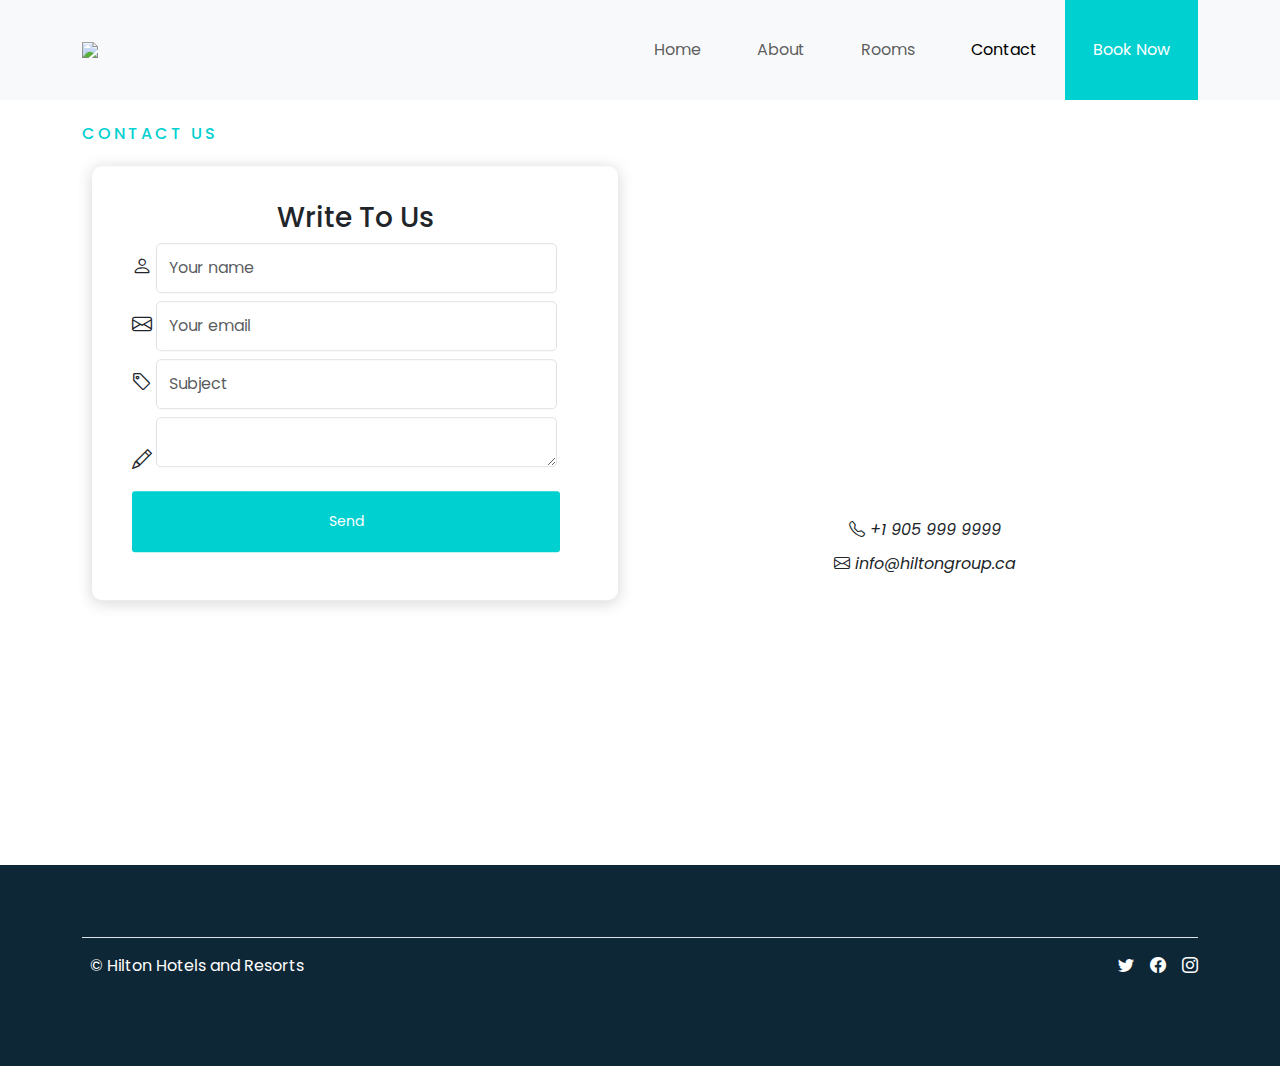
==== contact.html @ 5a2e853d "Contact Us Page Added" ====
<!DOCTYPE html>
<html lang="en">
  <head>
    <meta charset="UTF-8" />
    <meta name="viewport" content="width=device-width, initial-scale=1.0" />
    <link rel="stylesheet" href="./css/bootstrap.min.css" />
    <link rel="stylesheet" href="./css/style.css" />
    <link rel="stylesheet" href="./css/rooms.css" />
    <link rel="preconnect" href="https://fonts.googleapis.com" />
    <link rel="preconnect" href="https://fonts.gstatic.com" crossorigin />
    <link
      rel="stylesheet"
      href="https://cdn.jsdelivr.net/npm/bootstrap-icons@1.10.5/font/bootstrap-icons.css"
    />
    <link
      href="https://fonts.googleapis.com/css2?family=Poppins:ital,wght@0,100;0,200;0,300;0,400;0,500;0,600;0,700;0,800;0,900;1,100;1,200;1,300;1,400;1,500;1,600;1,700;1,800;1,900&display=swap"
      rel="stylesheet"
    />
    <title>Hilton Hotel and Resort | Rooms</title>
  </head>
  <body>
    <!--Navbar-->
    <nav class="navbar navbar-expand-lg bg-body-tertiary bg-white p-0">
      <div class="container">
        <a href="#">
          <img
            id="logo"
            src="./img/companylogo.PNG"
            class="navbar-brand"
            href="#"
          />
        </a>
        <button
          class="navbar-toggler"
          type="button"
          data-bs-toggle="collapse"
          data-bs-target="#navbarSupportedContent"
          aria-controls="navbarSupportedContent"
          aria-expanded="false"
          aria-label="Toggle navigation"
        >
          <span class="navbar-toggler-icon"></span>
        </button>

        <div
          class="collapse navbar-collapse navbar-right"
          id="navbarSupportedContent"
        >
          <ul class="navbar-nav ms-auto">
            <li class="nav-item">
              <a class="nav-link" href="./index.html">Home</a>
            </li>
            <li class="nav-item">
              <a class="nav-link" href="./index.html#about-us">About</a>
            </li>
            <li class="nav-item">
              <a class="nav-link" href="./rooms.html">Rooms</a>
            </li>
            <li class="nav-item">
              <a class="nav-link active" href="#">Contact</a>
            </li>
            <li class="nav-item nav-book-now">
              <a class="nav-link" href="#">Book Now</a>
            </li>
          </ul>
        </div>
      </div>
    </nav>

    <main class="mb-5">
      <div class="container">
        <div class="heading mt-4">
          <div class="section-heading">
            <h6 class="color-main secondary-heading-uppercase">Contact Us</h6>
          </div>
        </div>
        <div class="row">
          <div class="col-lg-6">
            <section class="write-to-us">
              <div class="container-fluid">
                <div class="write-to-us-form container-sm pb-5">
                  <h3>Write To Us</h3>
                  <form class="form-inline" action="#">
                    <div class="form-group mb-2">
                      <label for="name" class="form-label"><i class="bi bi-person"></i></label>
                      <input
                        type="text"
                        class="form-control"
                        id="name"
                        placeholder="Your name"
                      />
                    </div>
                    <div class="form-group mb-2">
                      <label for="emailAddress" class="form-label"><i class="bi bi-envelope"></i></label
                      >
                      <input
                        type="email"
                        class="form-control"
                        id="emailAddress"
                        placeholder="Your email"
                      />
                    </div>
                    <div class="form-group mb-2">
                      <label for="subject" class="form-label"><i class="bi bi-tag"></i></label
                      >
                      <input
                        type="text"
                        class="form-control"
                        id="subject"
                        placeholder="Subject"
                      />
                    </div>
                    <div class="form-group mb-2">
                      <label for="inquiry" class="form-label"><i class="bi bi-pencil"></i></label
                      >
                      <textarea
                        class="form-control"
                        id="inquiry"
                        rows="1">
                      </textarea>
                    </div>
      
                    <div class="col-12 submit-form">
                      <button
                        type="submit"
                        class="btn btn-primary custom-fill-button"
                        style="width: 96%"
                      >
                        Send
                      </button>
                    </div>
                  </form>
                </div>
              </div>
            </section>
          </div>
          <div class="col-lg-6">
            <div class="row">
              <section class="locate-us">
                <div class="container-fluid">
                  <div class="locate-us container-sm pb-5">
                    <iframe src="https://www.google.com/maps/embed?pb=!1m18!1m12!1m3!1d2887.9968427620274!2d-79.67710642461047!3d43.62742465409876!2m3!1f0!2f0!3f0!3m2!1i1024!2i768!4f13.1!3m3!1m2!1s0x882b409fb8a947f9%3A0x418640e93fdafd13!2sLambton%20College!5e0!3m2!1ssi!2sca!4v1690325948025!5m2!1ssi!2sca" width="600" height="450" style="border:0;" allowfullscreen="" loading="lazy" referrerpolicy="no-referrer-when-downgrade"></iframe>
                    
                  </div>
                </div>
              </section>
            </div>
            <div class="row">
              <section class="call-us">
                <div class="container-fluid">
                  <i class="bi bi-telephone"> +1 905 999 9999</i>
                </div>
                <div class="container-fluid">
                  <i class="bi bi-envelope"> info@hiltongroup.ca</i>
                </div>
              </section>
            </div>
          </div>
        </div>
      </div>
    </main>

    <!--Footer-->
    <footer class="p-5 text-white">
      <div class="container">
        <footer
          class="d-flex flex-wrap justify-content-between align-items-center py-3 my-4 border-top"
        >
          <div class="col-md-4 d-flex align-items-center">
            <a href="/" class="mb-3 me-2 mb-md-0 text-decoration-none lh-1">
            </a>
            <span class="mb-3 mb-md-0">© Hilton Hotels and Resorts</span>
          </div>

          <ul class="nav col-md-4 justify-content-end list-unstyled d-flex">
            <li class="ms-3">
              <a href="#"><i class="bi bi-twitter text-white"></i></a>
            </li>
            <li class="ms-3">
              <a href="#"><i class="bi bi-facebook text-white"></i></a>
            </li>
            <li class="ms-3">
              <a href="#"><i class="bi bi-instagram text-white"></i></a>
            </li>
          </ul>
        </footer>
      </div>
    </footer>
  </body>
  <script src="./js/bootstrap.min.js"></script>
</html>
---- css/style.css ----
* {
  margin: 0;
  padding: 0;
  font-family: "Poppins", sans-serif;
}

.color-main {
  color: #00d0d0;
}

.btn {
  padding: 20px;
  background-color: gray;
  border: none;
}

/* Secondary Uppercase heading */
.secondary-heading-uppercase {
  text-transform: uppercase;
  letter-spacing: 3px;
}

nav {
  display: flex;
  justify-content: space-between;
  align-items: center;
}

.nav-button {
  height: 100%;
}

.nav-list {
  display: flex;
}

.nav-item {
  padding: 30px 20px;
}

.nav-book-now {
  background-color: #00d0d0;
  padding-left: 20px;
  padding-right: 20px;
}

.nav-book-now a {
  color: white;
}

.nav-book-now a:hover {
  color: white;
}

.nav-book-now:hover {
  background-color: rgb(32, 43, 40);
  transition: background-color 0.3s;
}

.navbar-right {
  height: 100%;
}

.nav-list li {
  padding: 20px;
  list-style: none;
}

.nav-list li a {
  text-decoration: none;
}

.navbar-brand {
  max-height: 100px;
}

.landing {
  background: url("../img/landing.jpg");
  background-position: center;
  background-size: cover;
  background-repeat: no-repeat;
  height: 100vh;
  margin: 0;
  position: relative;
  display: flex;
  flex-direction: column;
  justify-content: center;
}
.landing::after {
  content: "";
  width: 100%;
  height: 100%;
  position: absolute;
  background-color: rgba(14, 39, 55, 0.7);
  z-index: 1;
}

.landing-text {
  z-index: 3;
  color: white;
}

.custom-outline-button {
  background-color: transparent;
  border: 2px solid #00d0d0;
  color: white;
  padding: 20px 40px;
  border-radius: 0px;
}

.custom-outline-button:hover {
  background-color: #00d0d0;
  border: 2px solid #00d0d0;
}

/* Section Availability */

.check-availability .container-fluid {
  display: flex;
  justify-content: center;
  padding: 0px 10px;
}

.availability-form {
  box-shadow: 0 2px 15px 1px rgba(0, 0, 0, 0.15);
  padding: 40px 40px 0 40px;
  transform: translateY(-50%);
  position: absolute;
  z-index: 5;
  border-radius: 10px;
  background-color: white;
}

.check-availability label {
  font-weight: 500;
  font-size: 12px;
}

.check-availability input,
.check-availability select {
  border-radius: 5px;
  height: 50px;
}

.check-availability input:focus,
.check-availability select:focus {
  border: 2px solid #00d0d0;
  box-shadow: none;
}

.custom-fill-button {
  border-radius: 3px;
  background-color: #00d0d0;
}
.custom-fill-button:hover {
  background-color: white !important;
  color: #00d0d0 !important;
  box-shadow: 0 2px 15px 1px rgba(0, 0, 0, 0.15);
}

.submit-form button:active {
  background-color: #e9ecef !important;
  color: #00d0d0 !important;
  box-shadow: 0 2px 15px 1px rgba(0, 0, 0, 0.15);
}

/* Section About Us */

#about-us {
  margin-top: 200px;
}

#about-us img:hover {
  transform: scale(1.1);
  transition: transform 0.5s;
}

/* Section Best Room */

.best-room {
  background-color: rgb(14, 39, 55);
}

.room-image {
  background-image: url("../img/business-suite.jpg");
  background-position: center right !important;
  background-size: cover !important;
  background-repeat: no-repeat !important;
  height: 100%;
}

.featured-room-card {
  padding: 100px 10px;
}

.features-list {
  font-size: 18px;
}

.feature i {
  padding-right: 10px;
}

/*Section Testimonial*/

.testimonials-section {
  margin-top: 100px;
  margin-bottom: 40px;
  background-color: #fff;
  border-radius: 5px;
  padding: 20px;
  text-align: center;
}
.section-heading h6 {
  margin-bottom: 10px;
}
.section-heading h2 {
  font-size: 40px;
  text-transform: capitalize;
  margin-bottom: 0;
  display: block;
  line-height: 1.2;
}
.section-heading {
  position: relative;
  z-index: 1;
  margin-bottom: 50px;
}
.rating span {
  color: #f59e17;
  font-size: 14px;
}
.rating {
  margin-bottom: 5px;
}

/* Section Write to us */

.write-to-us {
  margin-top: 190px;
}

.container-fluid {
  margin-top: 10px;
  display: flex;
  justify-content: center;
  padding: 0px 10px;
}

.write-to-us h3 {
  margin-top: -5px;
  text-align: center;
}

.write-to-us-form {
  box-shadow: 0 2px 15px 1px rgba(0, 0, 0, 0.15);
  padding: 40px 40px 0 40px;
  transform: translateY(-50%);
  position: relative;
  z-index: 5;
  border-radius: 10px;
  background-color: white;
}

.write-to-us label {
  font-weight: 500;
  font-size: 20px;
}

.write-to-us input {
  display: inline;
  border-radius: 5px;
  height: 50px;
  width: 90%;
}

.write-to-us input:focus,
.write-to-us select:focus {
  border: 2px solid #00d0d0;
  box-shadow: none;
}

.write-to-us textarea {
  display: inline;
  border-radius: 5px;
  height: 50px;
  width: 90%;
}

.custom-fill-button {
  border-radius: 3px;
  background-color: #00d0d0;
}
.custom-fill-button:hover {
  background-color: white !important;
  color: #00d0d0 !important;
  box-shadow: 0 2px 15px 1px rgba(0, 0, 0, 0.15);
}

.submit-form button:active {
  background-color: #e9ecef !important;
  color: #00d0d0 !important;
  box-shadow: 0 2px 15px 1px rgba(0, 0, 0, 0.15);
}

.locate-us iframe {
  height: 250px;
  width: 100%;
}

/* Footer */
footer {
  background-color: rgb(14, 39, 55);
}

/* Small devices (landscape phones, 576px and up) */
@media (max-width: 767px) {
  .submit-form button {
    margin-top: 20px;
  }
  .check-availability input,
  .check-availability select {
    font-size: 10px;
  }

  .room-image {
    height: 350px;
  }

  .single-testimonial-slide {
    padding-top: 30px;
  }
}

/* Medium devices (tablets, 768px and up) */
@media (min-width: 768px) {
  .submit-form button {
    font-size: 14px;
  }

  #about-us {
    margin-top: 150px;
  }

  .check-availability input,
  .check-availability select {
    font-size: 14px;
  }
}

/* Large devices (desktops, 992px and up) */
@media (min-width: 992px) {
  #about-us {
    margin-top: 150px;
    margin-bottom: 100px;
  }
  .check-availability label {
    font-size: 14px;
  }
}

/* X-Large devices (large desktops, 1200px and up) */
@media (min-width: 1200px) {
  .check-availability label {
    font-size: 16px;
  }
}

/* // XX-Large devices (larger desktops, 1400px and up)
@media (min-width: 1400px) { ... } */
---- css/rooms.css ----
.room-card .features-list {
  font-size: 16px;
}

.room-extras {
  padding-left: 0px;
}

.room-extras li {
  list-style: none;
}

.room-card .card-footer {
  display: flex;
  justify-content: space-between;
  background-color: transparent;
}

/* Small devices (landscape phones, 576px and up) */
@media (max-width: 767px) {
}

/* Medium devices (tablets, 768px and up) */
@media (min-width: 768px) {
}

/* Large devices (desktops, 992px and up) */
@media (min-width: 992px) {
}

/* X-Large devices (large desktops, 1200px and up) */
@media (min-width: 1200px) {
}

/* // XX-Large devices (larger desktops, 1400px and up)
@media (min-width: 1400px) { ... } */
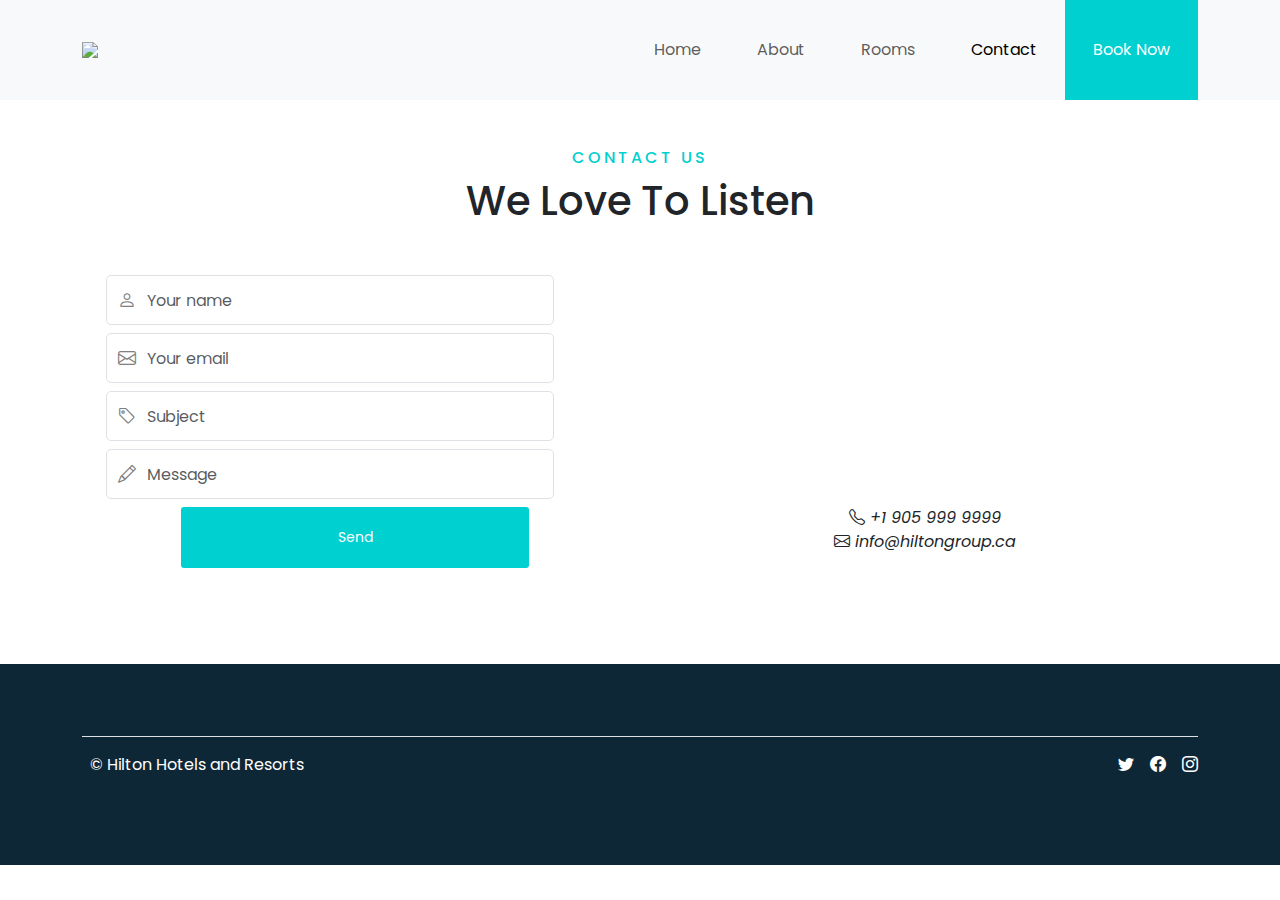
==== commit c242bf88: "Fixed structure and adjusted icons" ====
--- a/contact.html
+++ b/contact.html
@@ -67,95 +67,97 @@
       </div>
     </nav>
 
-    <main class="mb-5">
+    <main class="mb-5 mt-5">
       <div class="container">
-        <div class="heading mt-4">
-          <div class="section-heading">
-            <h6 class="color-main secondary-heading-uppercase">Contact Us</h6>
-          </div>
+        <div class="section-heading text-center">
+          <h6 class="color-main secondary-heading-uppercase">Contact Us</h6>
+          <h2>We Love to Listen</h2>
         </div>
         <div class="row">
-          <div class="col-lg-6">
-            <section class="write-to-us">
-              <div class="container-fluid">
-                <div class="write-to-us-form container-sm pb-5">
-                  <h3>Write To Us</h3>
-                  <form class="form-inline" action="#">
-                    <div class="form-group mb-2">
-                      <label for="name" class="form-label"><i class="bi bi-person"></i></label>
-                      <input
-                        type="text"
-                        class="form-control"
-                        id="name"
-                        placeholder="Your name"
-                      />
-                    </div>
-                    <div class="form-group mb-2">
-                      <label for="emailAddress" class="form-label"><i class="bi bi-envelope"></i></label
-                      >
-                      <input
-                        type="email"
-                        class="form-control"
-                        id="emailAddress"
-                        placeholder="Your email"
-                      />
-                    </div>
-                    <div class="form-group mb-2">
-                      <label for="subject" class="form-label"><i class="bi bi-tag"></i></label
-                      >
-                      <input
-                        type="text"
-                        class="form-control"
-                        id="subject"
-                        placeholder="Subject"
-                      />
-                    </div>
-                    <div class="form-group mb-2">
-                      <label for="inquiry" class="form-label"><i class="bi bi-pencil"></i></label
-                      >
-                      <textarea
-                        class="form-control"
-                        id="inquiry"
-                        rows="1">
-                      </textarea>
-                    </div>
-      
-                    <div class="col-12 submit-form">
-                      <button
-                        type="submit"
-                        class="btn btn-primary custom-fill-button"
-                        style="width: 96%"
-                      >
-                        Send
-                      </button>
-                    </div>
-                  </form>
-                </div>
+          <section class="write-to-us col-12 col-md-6">
+            <div class="container-fluid">
+              <div class="write-to-us-form container-sm pb-5">
+                <form class="form-inline" action="#">
+                  <div class="form-group mb-2">
+                    <label for="name" class="form-label"
+                      ><i class="bi bi-person"></i
+                    ></label>
+                    <input
+                      type="text"
+                      class="form-control"
+                      id="name"
+                      placeholder="Your name"
+                    />
+                  </div>
+                  <div class="form-group mb-2">
+                    <label for="emailAddress" class="form-label"
+                      ><i class="bi bi-envelope"></i
+                    ></label>
+                    <input
+                      type="email"
+                      class="form-control"
+                      id="emailAddress"
+                      placeholder="Your email"
+                    />
+                  </div>
+                  <div class="form-group mb-2">
+                    <label for="subject" class="form-label"
+                      ><i class="bi bi-tag"></i
+                    ></label>
+                    <input
+                      type="text"
+                      class="form-control"
+                      id="subject"
+                      placeholder="Subject"
+                    />
+                  </div>
+                  <div class="form-group mb-2">
+                    <label for="inquiry" class="form-label"
+                      ><i class="bi bi-pencil"></i
+                    ></label>
+                    <input
+                      class="form-control"
+                      id="inquiry"
+                      placeholder="Message"
+                    />
+                  </div>
+
+                  <div class="col-12 submit-form d-flex justify-content-center">
+                    <button
+                      type="submit"
+                      class="btn btn-primary custom-fill-button"
+                      style="width: 70%"
+                    >
+                      Send
+                    </button>
+                  </div>
+                </form>
               </div>
-            </section>
-          </div>
-          <div class="col-lg-6">
-            <div class="row">
-              <section class="locate-us">
-                <div class="container-fluid">
-                  <div class="locate-us container-sm pb-5">
-                    <iframe src="https://www.google.com/maps/embed?pb=!1m18!1m12!1m3!1d2887.9968427620274!2d-79.67710642461047!3d43.62742465409876!2m3!1f0!2f0!3f0!3m2!1i1024!2i768!4f13.1!3m3!1m2!1s0x882b409fb8a947f9%3A0x418640e93fdafd13!2sLambton%20College!5e0!3m2!1ssi!2sca!4v1690325948025!5m2!1ssi!2sca" width="600" height="450" style="border:0;" allowfullscreen="" loading="lazy" referrerpolicy="no-referrer-when-downgrade"></iframe>
-                    
-                  </div>
-                </div>
-              </section>
             </div>
-            <div class="row">
-              <section class="call-us">
+          </section>
+          <section class="locate-us col-12 col-md-6">
+            <div class="container-fluid">
+              <div class="locate-us container-sm pb-1">
+                <iframe
+                  src="https://www.google.com/maps/embed?pb=!1m14!1m8!1m3!1d2887.9968405566515!2d-79.6771064!3d43.6274247!3m2!1i1024!2i768!4f13.1!3m3!1m2!1s0x882b409fb8a947f9%3A0x418640e93fdafd13!2sLambton%20College!5e0!3m2!1sen!2sca!4v1690326738852!5m2!1sen!2sca"
+                  width="600"
+                  height="450"
+                  style="border: 0"
+                  allowfullscreen=""
+                  loading="lazy"
+                  referrerpolicy="no-referrer-when-downgrade"
+                ></iframe>
+              </div>
+              <div class="call-us">
                 <div class="container-fluid">
                   <i class="bi bi-telephone"> +1 905 999 9999</i>
                 </div>
                 <div class="container-fluid">
                   <i class="bi bi-envelope"> info@hiltongroup.ca</i>
                 </div>
-              </section>
+              </div>
             </div>
-          </div>
+          </section>
         </div>
       </div>
     </main>
--- a/css/style.css
+++ b/css/style.css
@@ -236,40 +236,28 @@
 
 /* Section Write to us */
 
-.write-to-us {
-  margin-top: 190px;
-}
-
-.container-fluid {
-  margin-top: 10px;
-  display: flex;
-  justify-content: center;
-  padding: 0px 10px;
-}
-
 .write-to-us h3 {
   margin-top: -5px;
   text-align: center;
 }
 
-.write-to-us-form {
-  box-shadow: 0 2px 15px 1px rgba(0, 0, 0, 0.15);
-  padding: 40px 40px 0 40px;
-  transform: translateY(-50%);
+.form-group {
   position: relative;
-  z-index: 5;
-  border-radius: 10px;
-  background-color: white;
 }
 
 .write-to-us label {
   font-weight: 500;
-  font-size: 20px;
+  font-size: 18px;
+  left: 12px;
+  color: grey;
+  top: 12px;
+  z-index: 10;
+  position: absolute;
 }
 
 .write-to-us input {
-  display: inline;
   border-radius: 5px;
+  padding-left: 40px;
   height: 50px;
   width: 90%;
 }
@@ -287,25 +275,16 @@
   width: 90%;
 }
 
-.custom-fill-button {
-  border-radius: 3px;
-  background-color: #00d0d0;
-}
-.custom-fill-button:hover {
-  background-color: white !important;
-  color: #00d0d0 !important;
-  box-shadow: 0 2px 15px 1px rgba(0, 0, 0, 0.15);
-}
-
-.submit-form button:active {
-  background-color: #e9ecef !important;
-  color: #00d0d0 !important;
-  box-shadow: 0 2px 15px 1px rgba(0, 0, 0, 0.15);
-}
-
+/*Section Locate Us*/
 .locate-us iframe {
-  height: 250px;
+  height: 220px;
   width: 100%;
+}
+
+/*Section Call Us*/
+.call-us {
+  justify-content: space-between;
+  text-align: center;
 }
 
 /* Footer */
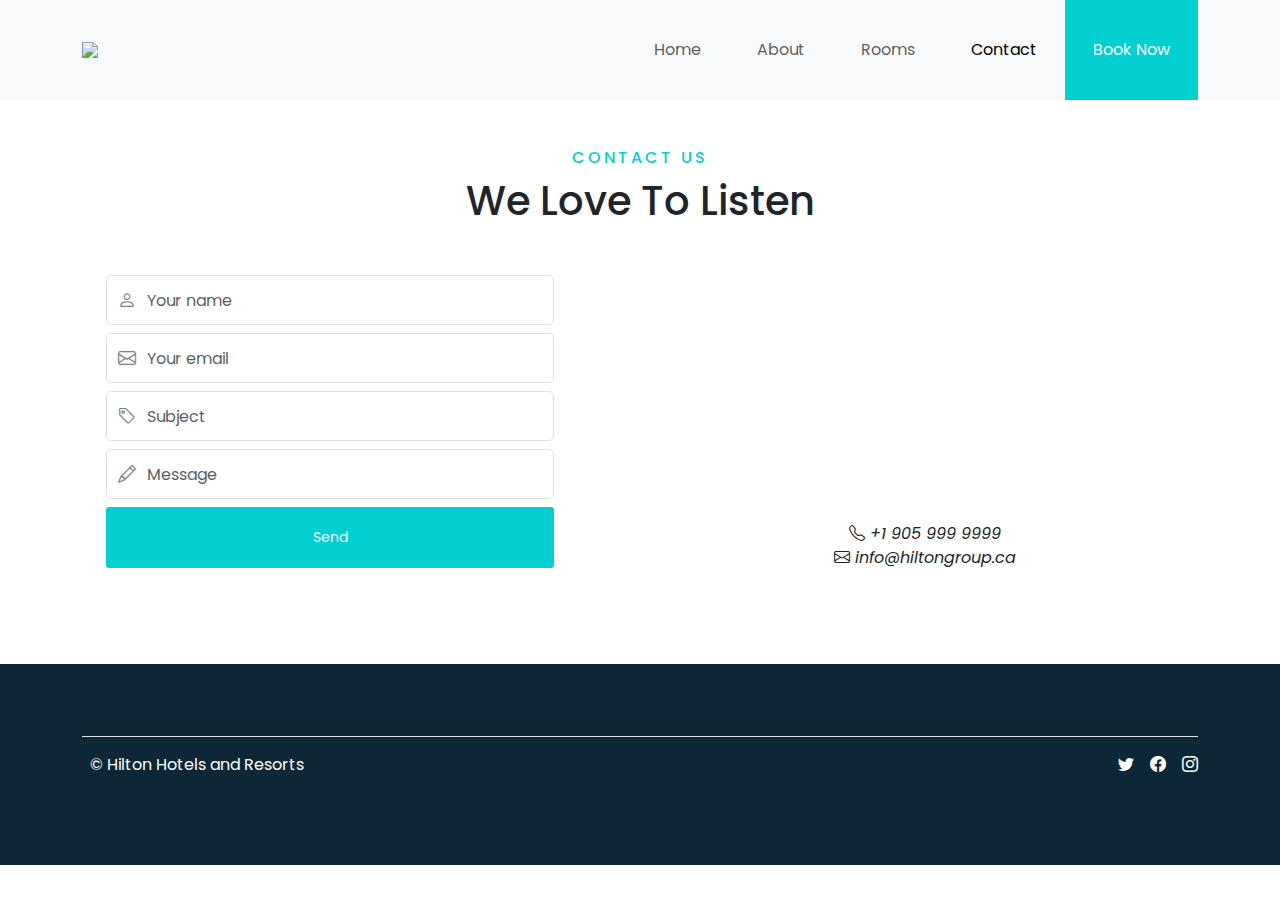
==== commit fa9f97c1: "Cosmetic modifications" ====
--- a/contact.html
+++ b/contact.html
@@ -122,11 +122,11 @@
                     />
                   </div>
 
-                  <div class="col-12 submit-form d-flex justify-content-center">
+                  <div class="col-12 submit-form d-flex">
                     <button
                       type="submit"
                       class="btn btn-primary custom-fill-button"
-                      style="width: 70%"
+                      style="width: 90%"
                     >
                       Send
                     </button>
@@ -148,7 +148,7 @@
                   referrerpolicy="no-referrer-when-downgrade"
                 ></iframe>
               </div>
-              <div class="call-us">
+              <div class="call-us pt-3">
                 <div class="container-fluid">
                   <i class="bi bi-telephone"> +1 905 999 9999</i>
                 </div>
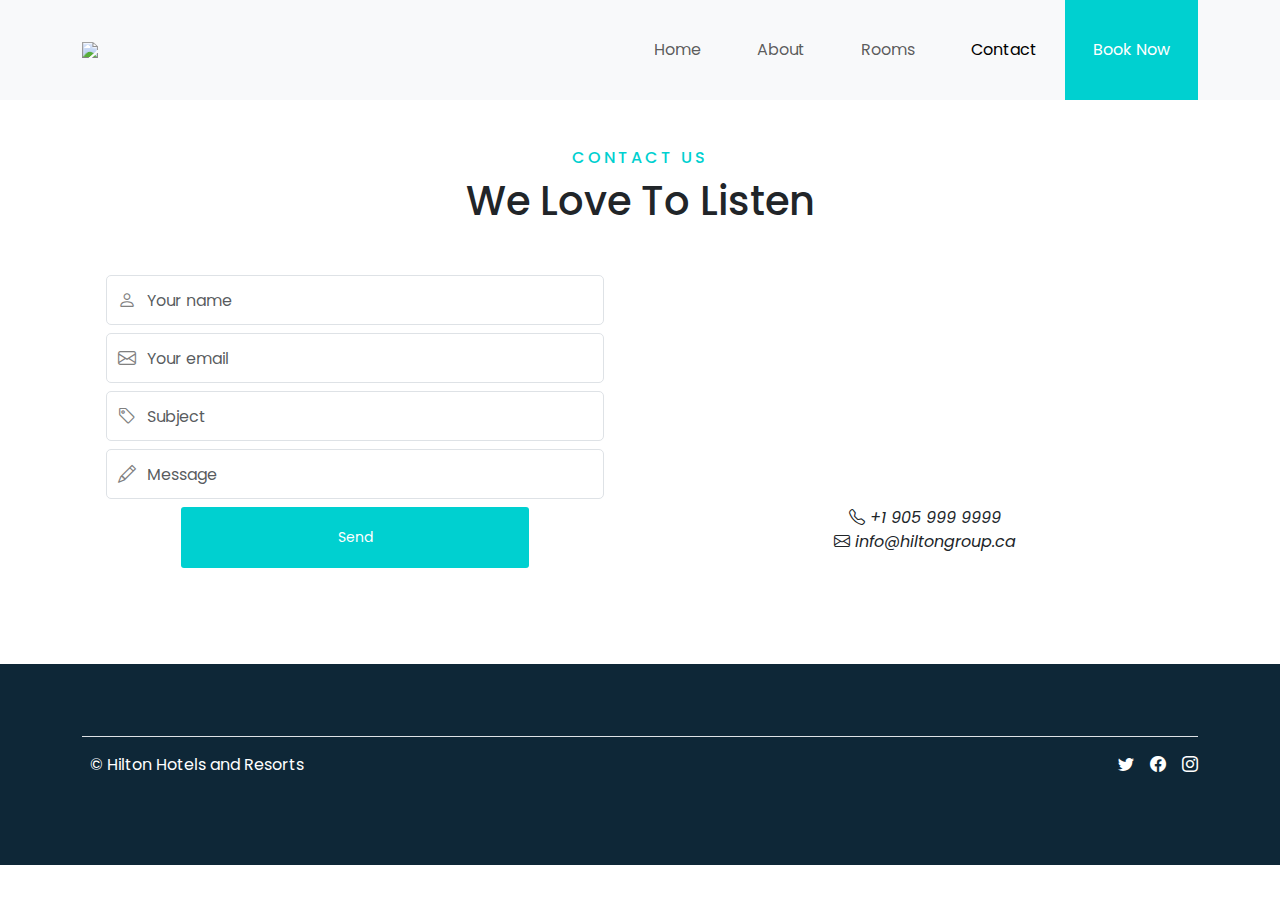
==== commit c1162168: "Add Checkout page." ====
--- a/contact.html
+++ b/contact.html
@@ -16,7 +16,7 @@
       href="https://fonts.googleapis.com/css2?family=Poppins:ital,wght@0,100;0,200;0,300;0,400;0,500;0,600;0,700;0,800;0,900;1,100;1,200;1,300;1,400;1,500;1,600;1,700;1,800;1,900&display=swap"
       rel="stylesheet"
     />
-    <title>Hilton Hotel and Resort | Rooms</title>
+    <title>Hilton Hotel and Resort | Contact Us</title>
   </head>
   <body>
     <!--Navbar-->
@@ -60,7 +60,7 @@
               <a class="nav-link active" href="#">Contact</a>
             </li>
             <li class="nav-item nav-book-now">
-              <a class="nav-link" href="#">Book Now</a>
+              <a class="nav-link" href="./rooms.html">Book Now</a>
             </li>
           </ul>
         </div>
@@ -78,7 +78,7 @@
             <div class="container-fluid">
               <div class="write-to-us-form container-sm pb-5">
                 <form class="form-inline" action="#">
-                  <div class="form-group mb-2">
+                  <div class="custom-input mb-2">
                     <label for="name" class="form-label"
                       ><i class="bi bi-person"></i
                     ></label>
@@ -89,10 +89,10 @@
                       placeholder="Your name"
                     />
                   </div>
-                  <div class="form-group mb-2">
-                    <label for="emailAddress" class="form-label"
-                      ><i class="bi bi-envelope"></i
-                    ></label>
+                  <div class="custom-input mb-2">
+                    <label for="emailAddress" class="form-label">
+                      <i class="bi bi-envelope"></i>
+                    </label>
                     <input
                       type="email"
                       class="form-control"
@@ -100,7 +100,7 @@
                       placeholder="Your email"
                     />
                   </div>
-                  <div class="form-group mb-2">
+                  <div class="custom-input mb-2">
                     <label for="subject" class="form-label"
                       ><i class="bi bi-tag"></i
                     ></label>
@@ -111,7 +111,7 @@
                       placeholder="Subject"
                     />
                   </div>
-                  <div class="form-group mb-2">
+                  <div class="custom-input mb-2">
                     <label for="inquiry" class="form-label"
                       ><i class="bi bi-pencil"></i
                     ></label>
@@ -122,11 +122,11 @@
                     />
                   </div>
 
-                  <div class="col-12 submit-form d-flex">
+                  <div class="col-12 submit-form d-flex justify-content-center">
                     <button
                       type="submit"
                       class="btn btn-primary custom-fill-button"
-                      style="width: 90%"
+                      style="width: 70%"
                     >
                       Send
                     </button>
@@ -148,7 +148,7 @@
                   referrerpolicy="no-referrer-when-downgrade"
                 ></iframe>
               </div>
-              <div class="call-us pt-3">
+              <div class="call-us">
                 <div class="container-fluid">
                   <i class="bi bi-telephone"> +1 905 999 9999</i>
                 </div>
--- a/css/style.css
+++ b/css/style.css
@@ -150,6 +150,7 @@
 
 .custom-fill-button {
   border-radius: 3px;
+  color: white;
   background-color: #00d0d0;
 }
 .custom-fill-button:hover {
@@ -241,11 +242,11 @@
   text-align: center;
 }
 
-.form-group {
+.custom-input {
   position: relative;
 }
 
-.write-to-us label {
+.custom-input label {
   font-weight: 500;
   font-size: 18px;
   left: 12px;
@@ -255,24 +256,17 @@
   position: absolute;
 }
 
-.write-to-us input {
-  border-radius: 5px;
+.custom-input input {
+  border-radius: 5px !important;
   padding-left: 40px;
   height: 50px;
-  width: 90%;
-}
-
-.write-to-us input:focus,
-.write-to-us select:focus {
+  width: 100%;
+}
+
+.custom-input input:focus,
+.custom-input select:focus {
   border: 2px solid #00d0d0;
   box-shadow: none;
-}
-
-.write-to-us textarea {
-  display: inline;
-  border-radius: 5px;
-  height: 50px;
-  width: 90%;
 }
 
 /*Section Locate Us*/
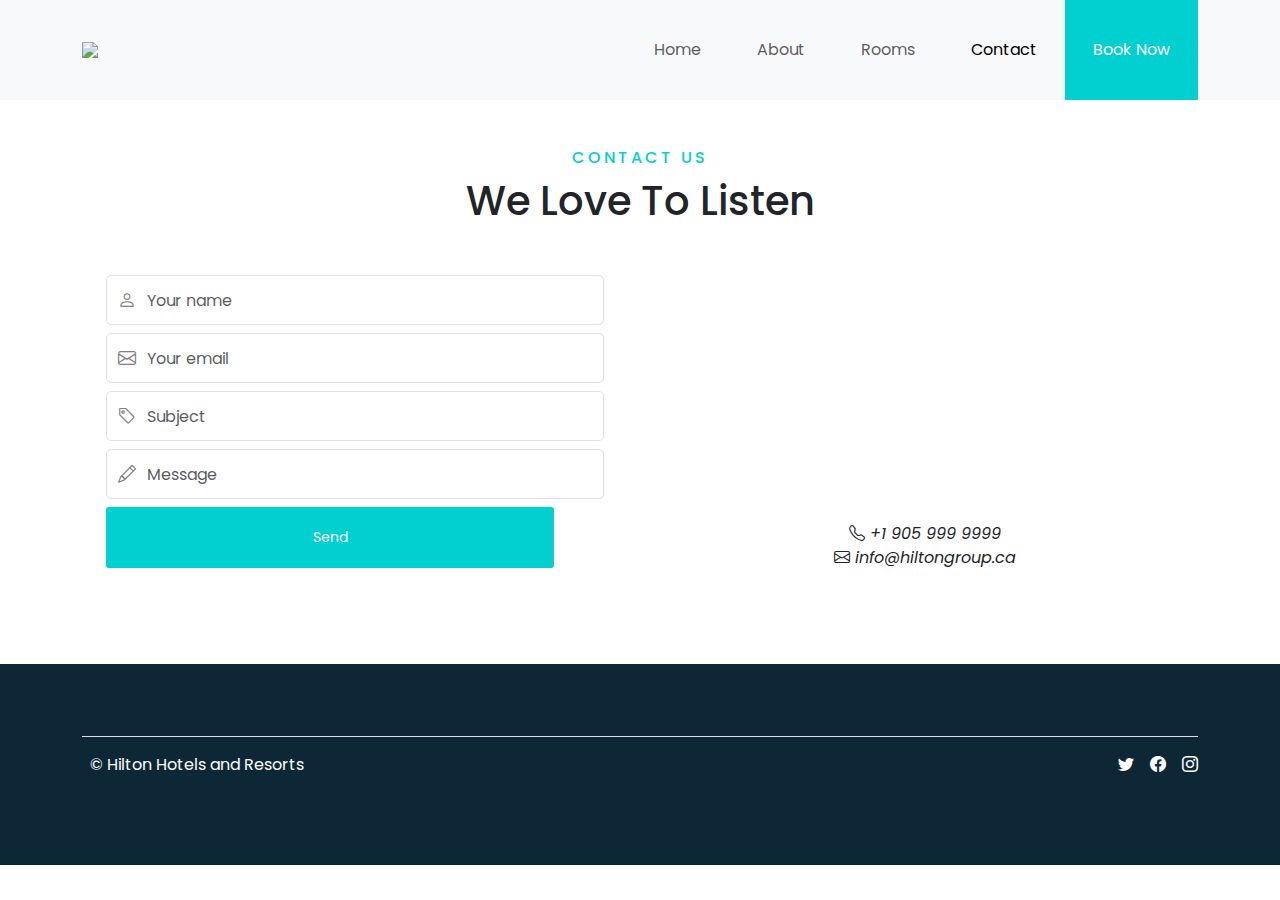
==== commit ff8a7d8b: "Merge branch 'dev' of https://github.com/udaykumarjangra/FSDM-Frontend-Project into contact" ====
--- a/contact.html
+++ b/contact.html
@@ -122,11 +122,11 @@
                     />
                   </div>
 
-                  <div class="col-12 submit-form d-flex justify-content-center">
+                  <div class="col-12 submit-form d-flex">
                     <button
                       type="submit"
                       class="btn btn-primary custom-fill-button"
-                      style="width: 70%"
+                      style="width: 90%"
                     >
                       Send
                     </button>
@@ -148,7 +148,7 @@
                   referrerpolicy="no-referrer-when-downgrade"
                 ></iframe>
               </div>
-              <div class="call-us">
+              <div class="call-us pt-3">
                 <div class="container-fluid">
                   <i class="bi bi-telephone"> +1 905 999 9999</i>
                 </div>
